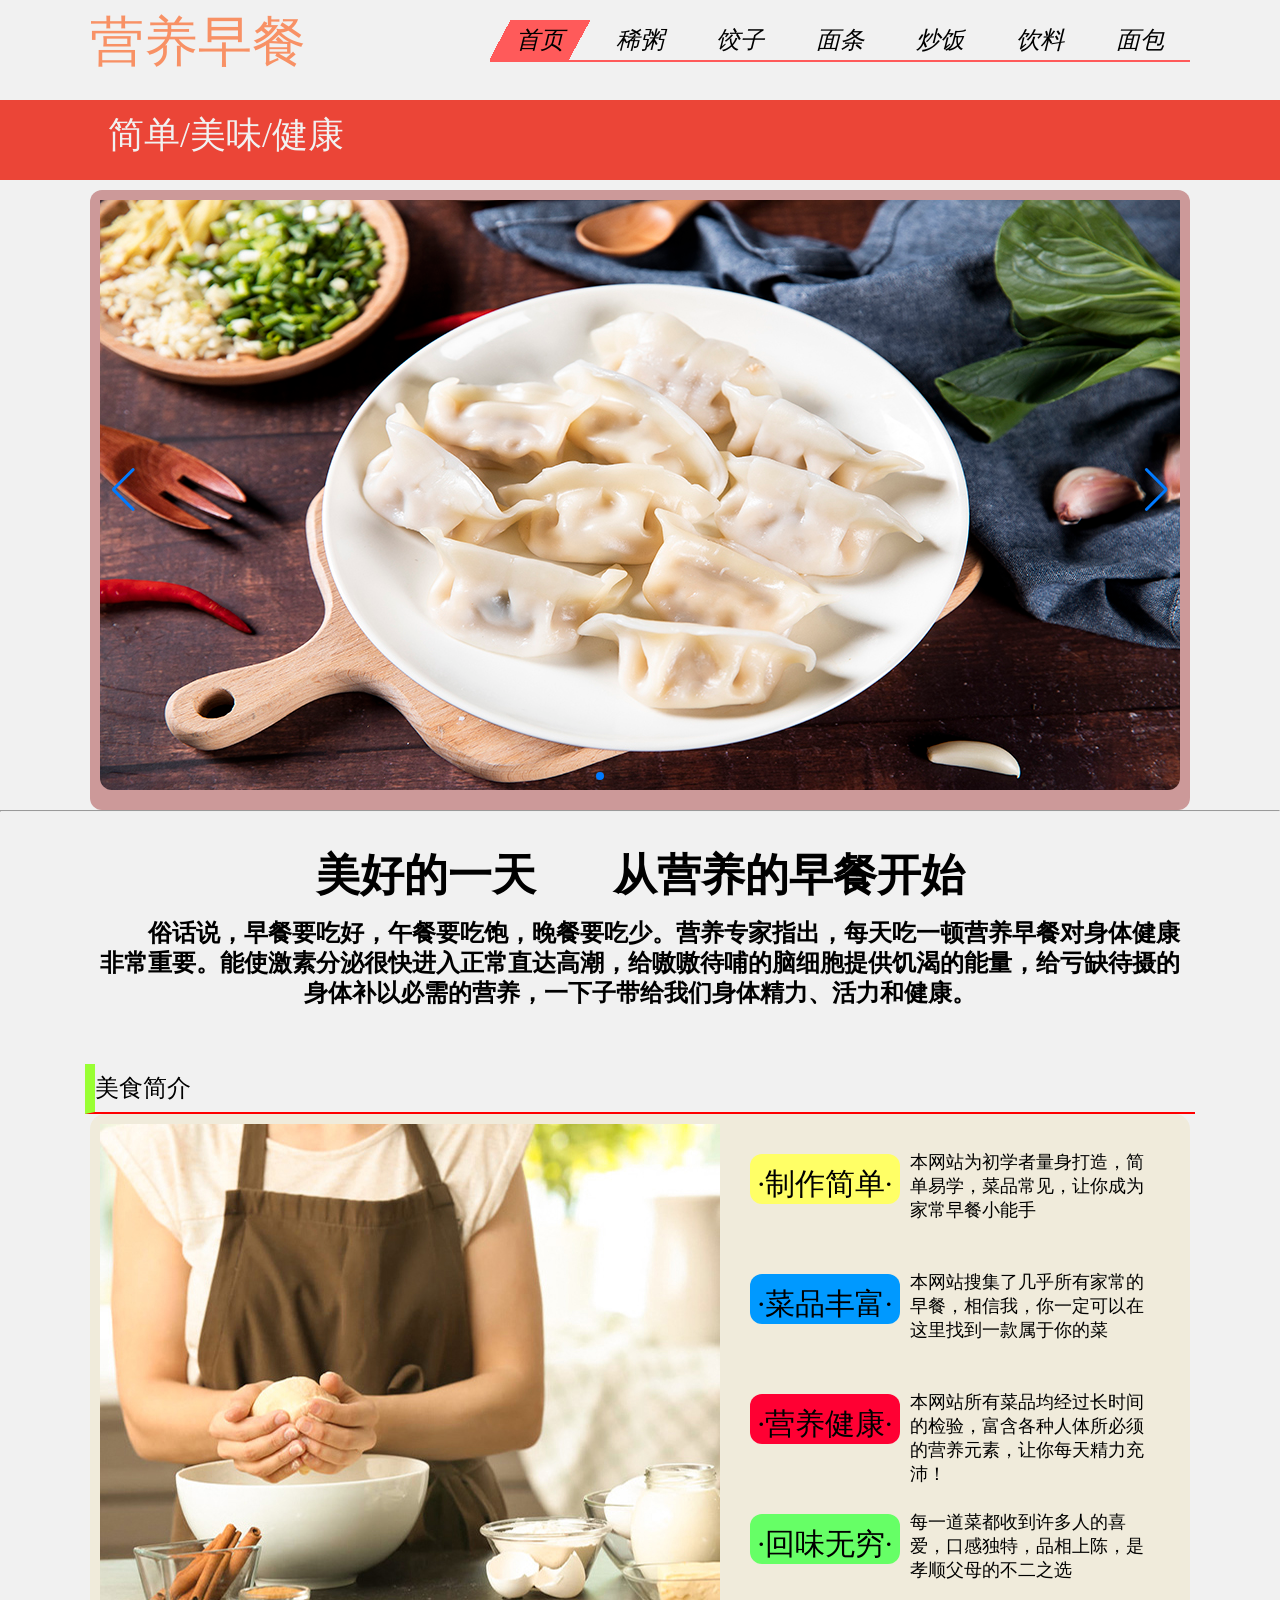
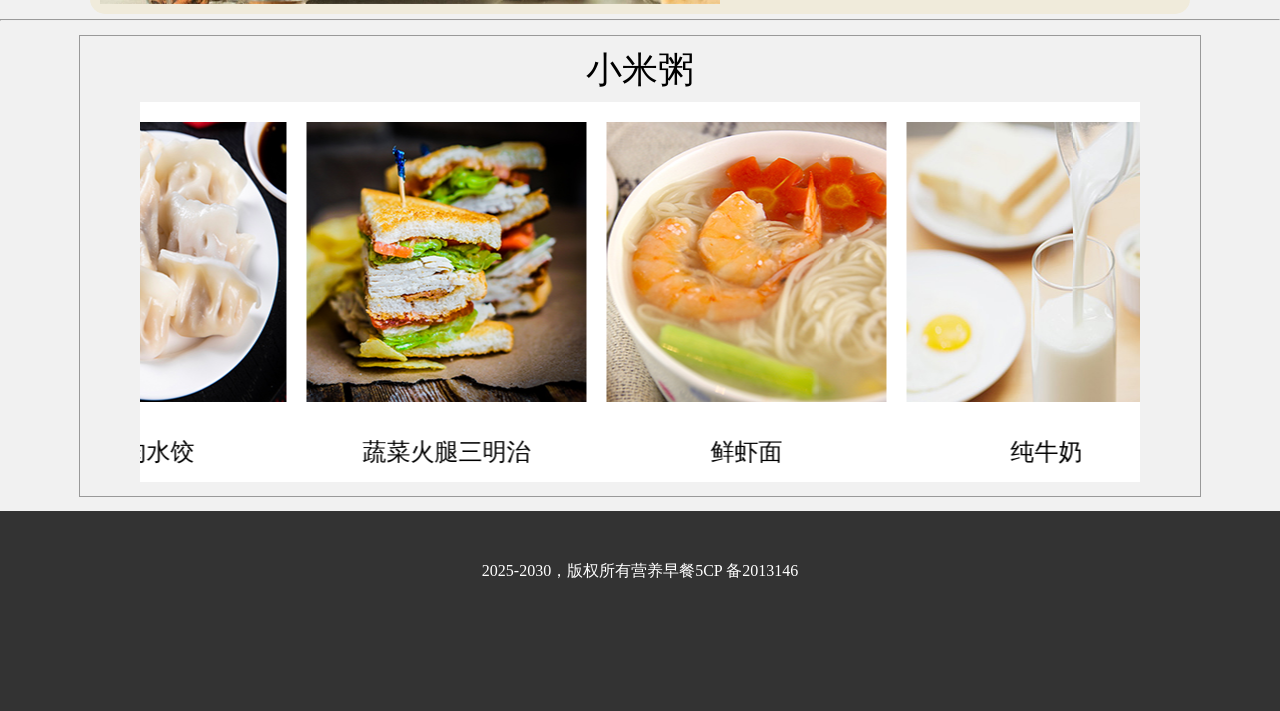
==== index.html @ f735a820 "for pages" ====
<!DOCTYPE html PUBLIC "-//W3C//DTD XHTML 1.0 Transitional//EN" "http://www.w3.org/TR/xhtml1/DTD/xhtml1-transitional.dtd">
<html xmlns="http://www.w3.org/1999/xhtml">
<head>
<meta http-equiv="Content-Type" content="text/html; charset=utf-8" />
<script src="js/swiper.min.js"></script>
<script type="text/javascript" src="js/index.js"></script>

<title>老八营养早餐</title>

<style type="text/css">
* {
    margin: 0;
    padding: 0;
}
.menus.menus1 h1 {
	vertical-align: sub;
	float: left;
	margin-top: 30px;
	font-size: 54px;
	text-transform: none;
	font-family: "华文行楷";
	font-weight: lighter;
	color: #F89165;
}
.banenr {
	height: 80px;
	width: auto;
	background-color: #eb4537;
}
.banenr .banner-bg h3 {
	font-size: 36px;
	font-weight: lighter;
	float: left;
	margin-top: 20px;
	color: #f1f1f1;
	margin-left: -30px;
}

.banner-bg {
	margin: auto;
	width: 1100px;
	height: 80px;
	padding-left: 0px;
}
a {
	color: #000;
	text-decoration: none;
}



li {
    list-style: none;
}
.clear {
    clear: both;
}
.menus {
	width: 1100px;
	margin-top: 0px;
	margin-right: auto;
	margin-bottom: 0px;
	margin-left: auto;
	height: 100px;
}
.menus ul {
	width: 700px;
	position: relative;
	float: right;
	margin-top: 20px;
	font-style: italic;
	border-bottom-width: 2px;
	border-bottom-style: solid;
	border-bottom-color: #ff5a5a;
}
.menus li {
	float: left;
	width: 100px;
	height: 40px;
	line-height: 40px;
	text-align: center;
	cursor: pointer;
	-webkit-transition: all 0.5s;
	-moz-transition: all 0.5s;
	-ms-transition: all 0.5s;
	-o-transition: all 0.5s;
	transition: all 0.5s;
	font-size: 24px;
}
.menus li:nth-child(2) {
    color: #fff;
}
.menus .bg {
	width: 100px;
	height: 40px;
	position:absolute;
	left: 0;
	top: 0;
	z-index: -1;
	-webkit-transition: all 0.5s;
	-moz-transition: all 0.5s;
	-ms-transition: all 0.5s;
	-o-transition: all 0.5s;
	transition: all 0.5s;
	background-image: url(images/index/ban.png);
}

.tab {
    width: 750px;
    height: 500px;
    border: 1px solid #000;
    margin-top: 20px;
    font-size: 40px;
    line-height: 500px;
    text-align: center;
    color: #888;
    font-weight: bold;
    display: none;
}
.show {
    display: block;
}

#footer {
	text-align: center;
	vertical-align: middle;
	height: 150px;
	padding-top: 50px;
	color: #FFF;
	background-color: #333;
}
body {
	margin: 0px;
	background-color: #f1f1f1;
}
.slider {
	background-color: #C99;
	height: 620px;
	width: 1100px;
	margin-right: auto;
	margin-left: auto;
	margin-top: 0px;
	margin-bottom: 0px;
	border-radius: 12px;
	padding-bottom: 0px;
}



body { 
    width:auto;
	margin: 0px;
	padding: 0px;
}
.slider1 {
	height: 600px;
	width: 1080px;
	margin-top: 10px;
	margin-right: 10px;

	margin-left: 10px;
	overflow: hidden;
	border-radius: 12px;
}
.welcome-text {
	height: 200px;
	width: 1100px;
	margin-top: 12px;
	margin-right: auto;
	margin-bottom: 0px;
	margin-left: auto;
	background-color: #f1f1f1;
	font-size: 48px;
	text-align: center;
	vertical-align: middle;
	padding-top: 40px;
}
.scroll-td-text {
	height: 40px;
	width: 280px;
	text-align: center;
	vertical-align: middle;
	padding-top: 10px;
	font-size: 24px;
}
.introduce {
	height: 40px;
	width: 1100px;
	margin-right: auto;
	margin-left: auto;
	font-size: 24px;
	padding-top: 8px;
	border-bottom-width: 2px;
	border-left-width: 10px;
	border-bottom-style: solid;
	border-left-style: solid;
	border-bottom-color: #F00;
	border-left-color: #9F3;
}
.introduce-content {
	height: 500px;
	width: 1100px;
	margin-right: auto;
	margin-left: auto;
	background-color: #F0EBDB;
	margin-bottom: 5px;
	border-radius: 15px;
}
#img-introduce {
	background-color: #CC0;
	float: left;
	height: 480px;
	width: 620px;
	margin: 10px;
}
#text-introduce {
	margin: 10px;
	height: 480px;
	width: 440px;
	float: left;
}
.text-introducce {
	height: 100px;
	width: 440px;
	margin-bottom: 20px;
	margin-top: 10px;
}
.scroll {
	height: 380px;
	width: 1000px;
	margin-right: auto;
	background-color: #FFF;
	position: relative;
	overflow: hidden;
	margin-top: 20px;
	margin-bottom: auto;
	margin-left: auto;
}
.ms-ex {
	padding: 10px;
	height: 440px;
	width: 1100px;
	border: 1px solid #999;
	margin-right: auto;
	margin-left: auto;
	margin-top: 14px;
	margin-bottom: 14px;
}
.text-box {
	height: 40px;
	width: 150px;
	margin-top: 20px;
	margin-bottom: 10px;
	margin-left: 10px;
	float: left;
	font-size: 30px;
	text-align: center;
	vertical-align: middle;
	padding-top: 10px;
	
}
.ms-exhibition p {
	height: 36px;
	margin-top: 0px;
}

	
.ms-exhibition {
	margin-right: auto;
	font-size: 36px;
	padding-top: 0px;
	text-align: center;
	height: 36px;
	width: 1000px;
	margin-left: auto;
	margin-bottom: 0px;
	margin-top: 0px;
	background-color: #f1f1f1;
}
#text-box1 {
	background-color: #FF6;
	border-radius: 12px;
}
#text-box3 {
	background-color: #F03;
	border-radius: 12px;
}
#text4 #text-box4 {
	background-color: #6F6;
	border-radius: 12px;
}
.swiper-container {
      width: 100%;
      height: 100%;
      margin-left: auto;
      margin-right: auto;

	 
    }
#text-box2 {
	background-color: #09F;
	border-radius: 12px;
}
.text-box-right {
	float: left;
	height: 80px;
	width: 250px;
	margin-top: 16px;
	margin-right: 0px;
	margin-bottom: 0px;
	margin-left: 10px;
	font-size: 18px;
}
    .swiper-slide {
	text-align: center;
	font-size: 18px;
	background: #fff;
	display: -webkit-box;
	display: -ms-flexbox;
	display: -webkit-flex;

	-webkit-box-pack: center;
	-ms-flex-pack: center;
	-webkit-justify-content: center;
	justify-content: center;
	-webkit-box-align: center;
	-ms-flex-align: center;
	-webkit-align-items: center;
	align-items: center;
	margin-top: 10px;
	
	
	
    }
     
.scroll-in {
	height: 300px;
	width: 1080px;
	margin-top: 40px;
	margin-right: auto;
	margin-left: auto;
	

	
}
			
		

.scroll-td {
	height: 280px;
	width: 280px;
	margin-left: 0px;
}
h3 {
	font-size: 24px;
	line-height: 30px;
	font-family: "微软雅黑";
	text-indent: 48px;
}
h1 {
	line-height: 24px;
	font-size: 44px;
}
</style>

<link href="css/swiper.min.css" rel="stylesheet" type="text/css" />
</head>

<body>
<embed src="media/bgsound.mp3" autostart="ture" hidden="ture" loop="-1" ShowPositionControls="false">

   <div class="menus menus1">
      <h1>营养早餐
      </h1>
      <ul>
        <div class="bg"></div>
            <li><span><a href="html/index.html" target="blank">首页</a></span></li>
            <li><span><a href="html/xz.html" target="blank">稀粥</a></span></li>
            <li><span><a href="html/dumplings.html" target="blank">饺子</a></span></li>
            <li><span><a href="html/noodle.html" target="blank">面条</a></span></li>
            <li><span><a href="html/fired rice.html" target="blank">炒饭</a></span></li>
            <li><span><a href="html/drink.html" target="blank">饮料</a></span></li>
            <li><span><a href="html/bread.html" target="blank">面包</a></span></li>
        </ul>
        <div class="clear"></div>
    </div>
 
<script src="http://www.jq22.com/jquery/jquery-1.10.2.js"></script>
<script src="js/index.js"></script>
<div class="banenr">
  <div class="banner-bg">
    <h3>简单/美味/健康</h3>
  </div></div>

<div class="slider">
<div class="slider1">
<div class="swiper-container">
    <div class="swiper-wrapper">
      <div class="swiper-slide"><a href="html/dumplings.html" target="new"><img src="images/index/jz.jpg"/></a></div>
      <div class="swiper-slide"><a href="html/xz.html" target="new"><img src="images/index/xz.jpg"/></a></div>
      <div class="swiper-slide"><a href="html/fired rice.html" target="new"><img src="images/index/cf.jpg"/></a></div>
      <div class="swiper-slide"><a href="html/noodle.html" target="new"><img src="images/index/mt.jpg"/></a></div>
      <div class="swiper-slide"><a href="html/drink.html" target="new"><img src="images/index/gz.jpg"/></a></div>
      <div class="swiper-slide"><a href="html/bread.html" target="new"><img src="images/index/mb.jpg"/></a></div>
     
      
    </div>
    <!-- Add Pagination -->
    <div class="swiper-pagination"></div>
    <!-- Add Arrows -->
    <div class="swiper-button-next"></div>
    <div class="swiper-button-prev"></div>
  </div>

  <!-- Swiper JS -->
  

  <!-- Initialize Swiper -->
  <script>
    var swiper = new Swiper('.swiper-container', {
      slidesPerView: 1,
      spaceBetween: 30,
      loop: true,
      pagination: {
        el: '.swiper-pagination',
        clickable: true,
      },
      navigation: {
        nextEl: '.swiper-button-next',
        prevEl: '.swiper-button-prev',
      },
    });
  </script>






</div>
</div>
<hr />

<div class="welcome-text">
  <h1>美好的一天&nbsp;&nbsp; &nbsp;&nbsp;&nbsp; 从营养的早餐开始</h1>
  <h3>&nbsp;</h3>
  <h3>俗话说，早餐要吃好，午餐要吃饱，晚餐要吃少。营养专家指出，每天吃一顿营养早餐对身体健康非常重要。能使激素分泌很快进入正常直达高潮，给嗷嗷待哺的脑细胞提供饥渴的能量，给亏缺待摄的身体补以必需的营养，一下子带给我们身体精力、活力和健康。</h3>
</div>

<div class="introduce">美食简介</div>
<div class="introduce-content">
  <div id="img-introduce"><img src="images/index/easy.jpg" /> </div>
  <div id="text-introduce" class="text-introduce">
    <div class="text-introducce" id="text1">
      <div class="text-box" id="text-box1"> ·制作简单·</div>
      
      <div class="text-box-right" id="box-right1">本网站为初学者量身打造，简单易学，菜品常见，让你成为家常早餐小能手 </div>
    </div>
    <div class="text-introducce" id="text2">
      <div class="text-box" id="text-box2"> ·菜品丰富·</div>
      <div class="text-box-right" id="box-right2">本网站搜集了几乎所有家常的早餐，相信我，你一定可以在这里找到一款属于你的菜</div>
    </div>
    <div class="text-introducce" id="text3">
      <div class="text-box" id="text-box3"> ·营养健康·</div>
      <div class="text-box-right" id="box-right-3"> 本网站所有菜品均经过长时间的检验，富含各种人体所必须的营养元素，让你每天精力充沛！</div>
    </div>
    <div class="text-introducce" id="text4">
      <div class="text-box" id="text-box4"> ·回味无穷·</div>
      <div class="text-box-right" id="box-right4"> 每一道菜都收到许多人的喜爱，口感独特，品相上陈，是孝顺父母的不二之选</div>
    </div>
  </div>
</div>

<hr />

<div class="ms-ex">
<div class="ms-exhibition">
  <p>小米粥</p></div>
  <div class="scroll">
    <marquee direction="right" behavior="alternate" scrolldelay="200" onmouseover="stop()" onmouseout="start()">
      <table width="2400" border="0" cellspacing="20"  cellpadding="0">
        <tr>
          <td class="scroll-td"><img src="images/index/01.jpg"/></td>
          <td class="scroll-td"><img src="images/index/02.jpg"/></td>
          <td class="scroll-td"><img src="images/index/03.jpg"/></td>
          <td class="scroll-td"><img src="images/index/04.jpg"/></td>
          <td class="scroll-td"><img src="images/index/05.jpg"/></td>
          <td class="scroll-td"><img src="images/index/06.jpg"/></td>
          <td class="scroll-td"><img src="images/index/07.jpg"/></td>
          <td class="scroll-td"><img src="images/index/08.jpg"/></td>
        </tr>
        <tr>
          <td class="scroll-td-text">薏米豆浆</td>
          <td class="scroll-td-text">莲子八宝粥</td>
          <td class="scroll-td-text">家常小笼包</td>
          <td class="scroll-td-text">菠萝吐司</td>
          <td class="scroll-td-text">猪肉水饺</td>
          <td class="scroll-td-text">蔬菜火腿三明治</td>
          <td class="scroll-td-text">鲜虾面</td>
          <td class="scroll-td-text">纯牛奶</td>
        </tr>
      </table>
    </marquee>
</div>
</div> 
</div>
<footer>
  <div id="footer">
			<p>2025-2030，版权所有营养早餐5CP 备2013146</p>
			
  </div>

</footer>
</body>
</html>
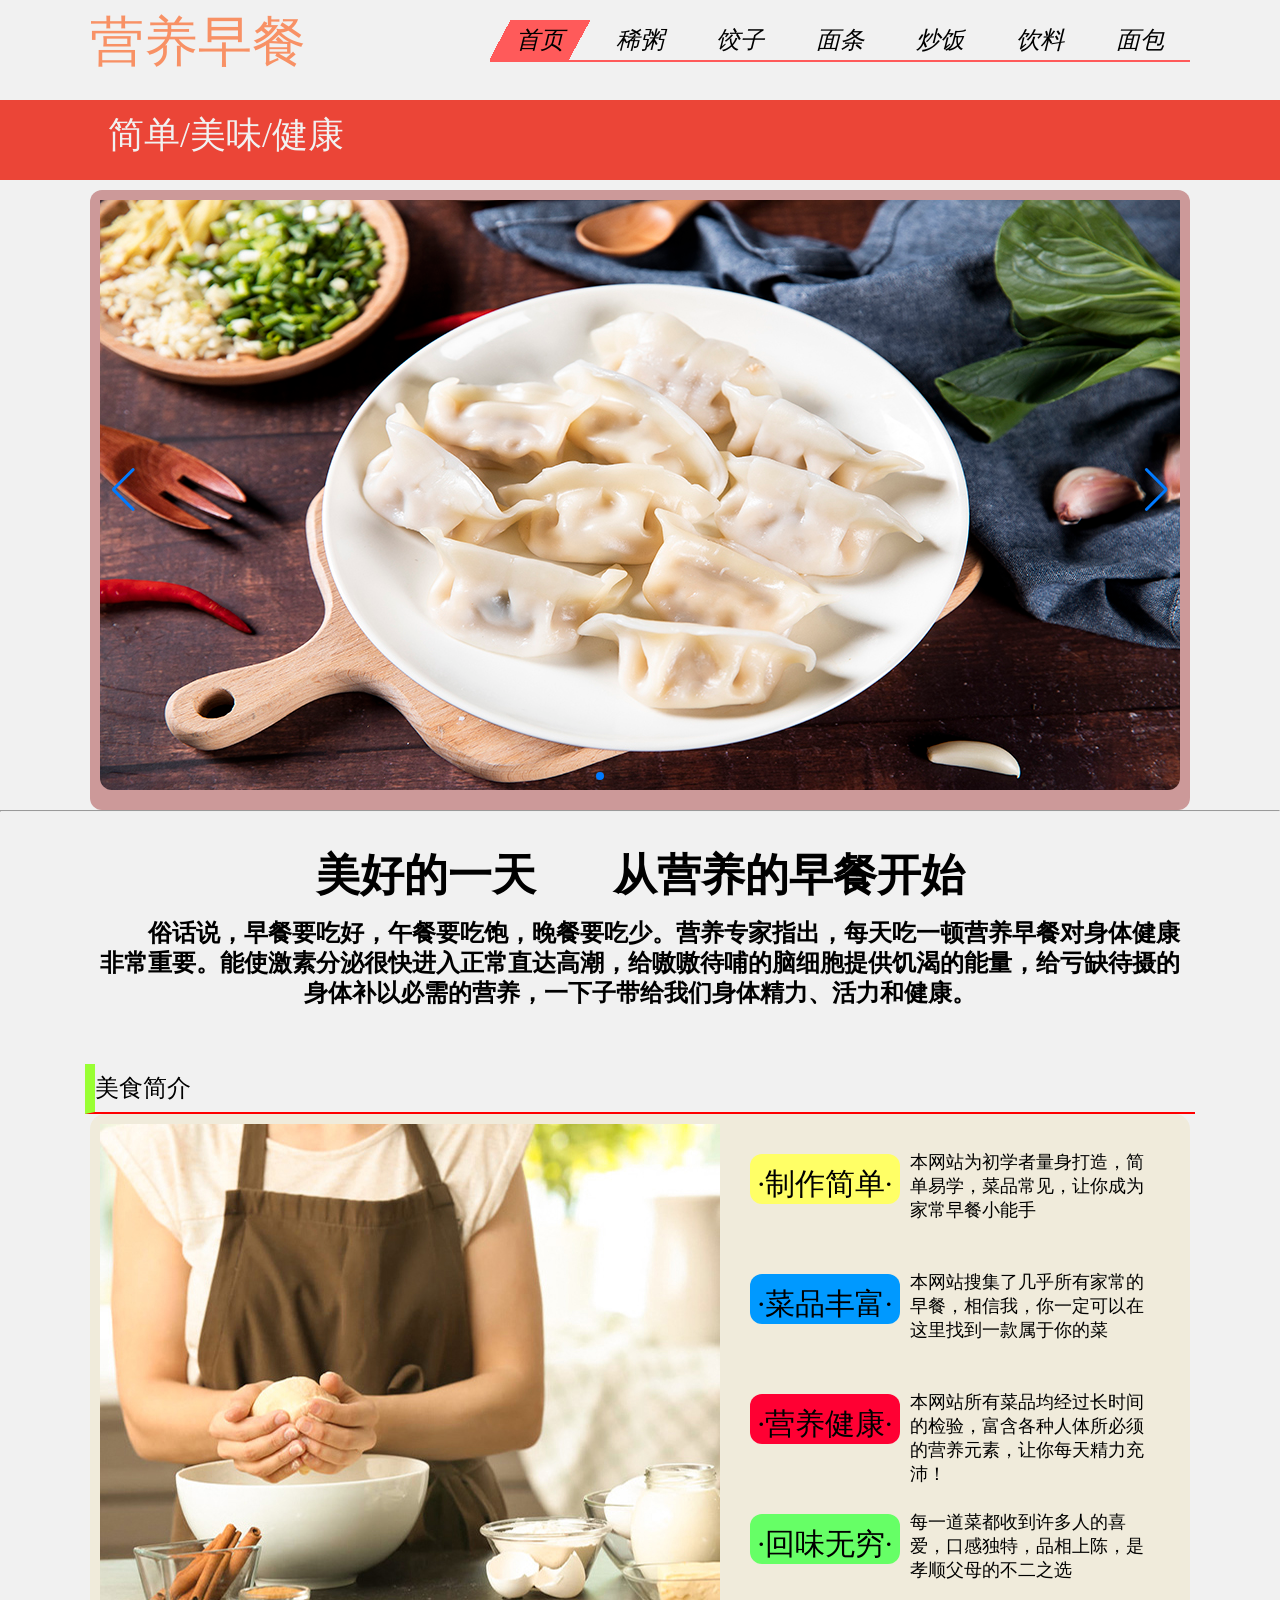
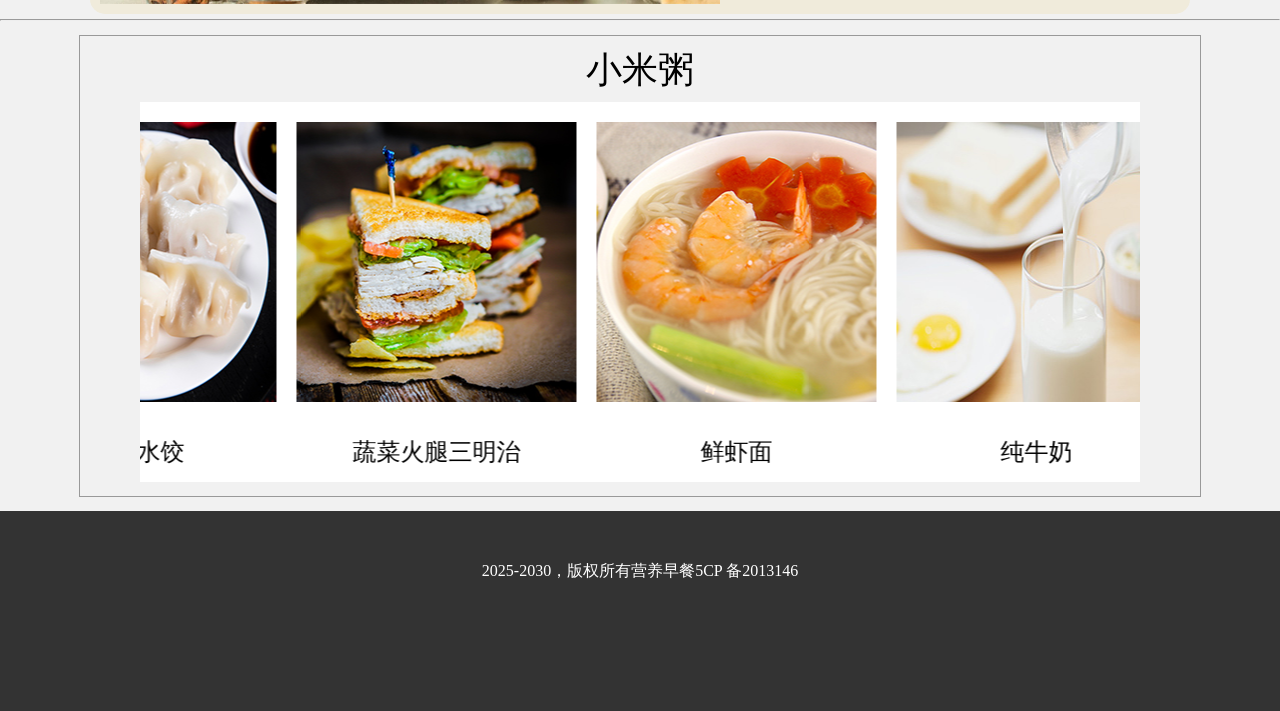
==== commit 699fe93e: "Update index.html" ====
--- a/index.html
+++ b/index.html
@@ -5,7 +5,7 @@
 <script src="js/swiper.min.js"></script>
 <script type="text/javascript" src="js/index.js"></script>
 
-<title>老八营养早餐</title>
+<title>早八营养早餐</title>
 
 <style type="text/css">
 * {
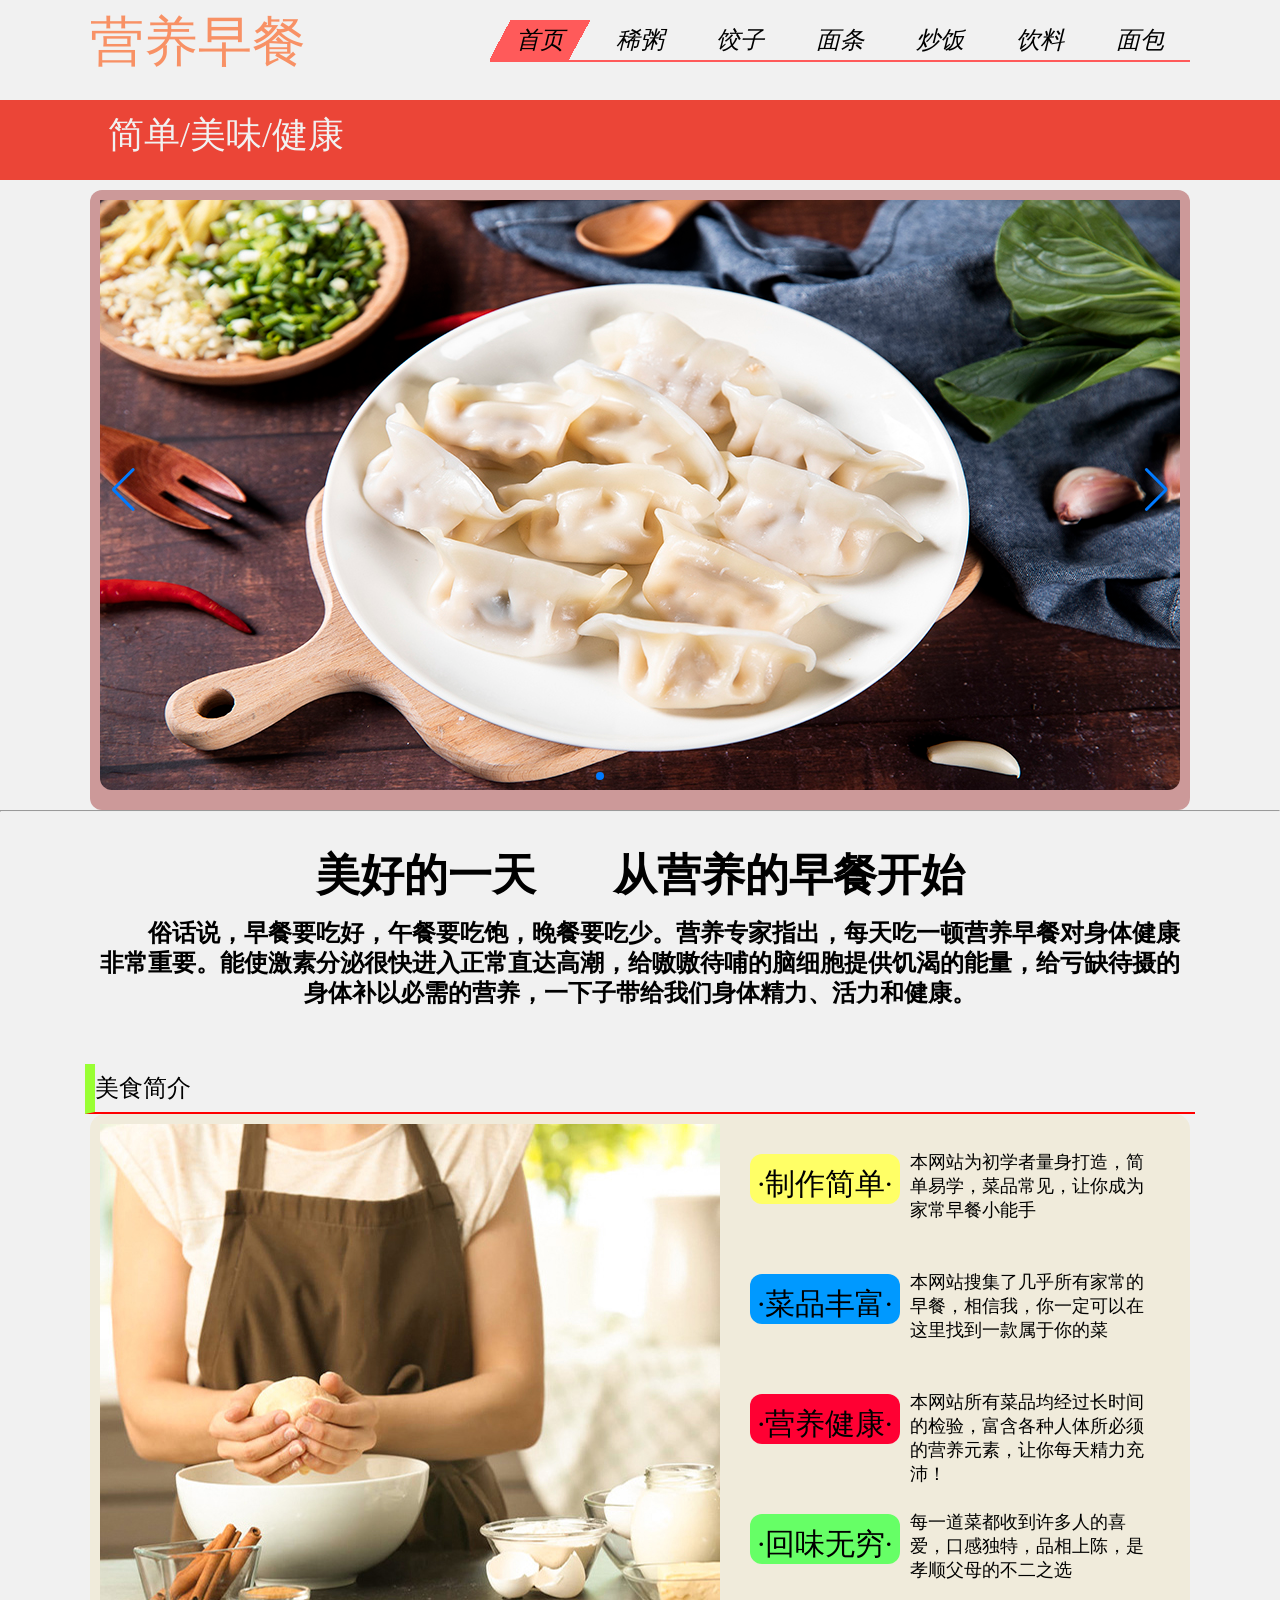
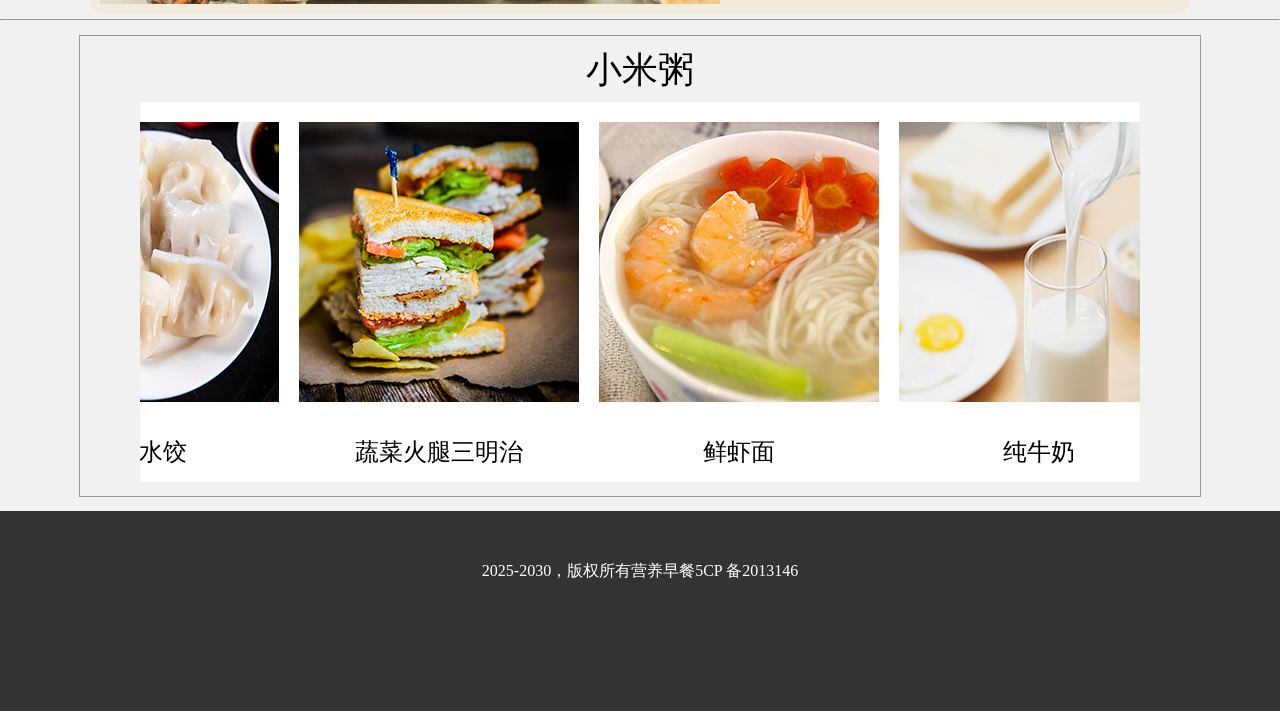
==== commit 1b8fc315: "Update index.html" ====
--- a/index.html
+++ b/index.html
@@ -374,7 +374,7 @@
       </h1>
       <ul>
         <div class="bg"></div>
-            <li><span><a href="html/index.html" target="blank">首页</a></span></li>
+            <li><span><a href="html/index.html">首页</a></span></li>
             <li><span><a href="html/xz.html" target="blank">稀粥</a></span></li>
             <li><span><a href="html/dumplings.html" target="blank">饺子</a></span></li>
             <li><span><a href="html/noodle.html" target="blank">面条</a></span></li>
